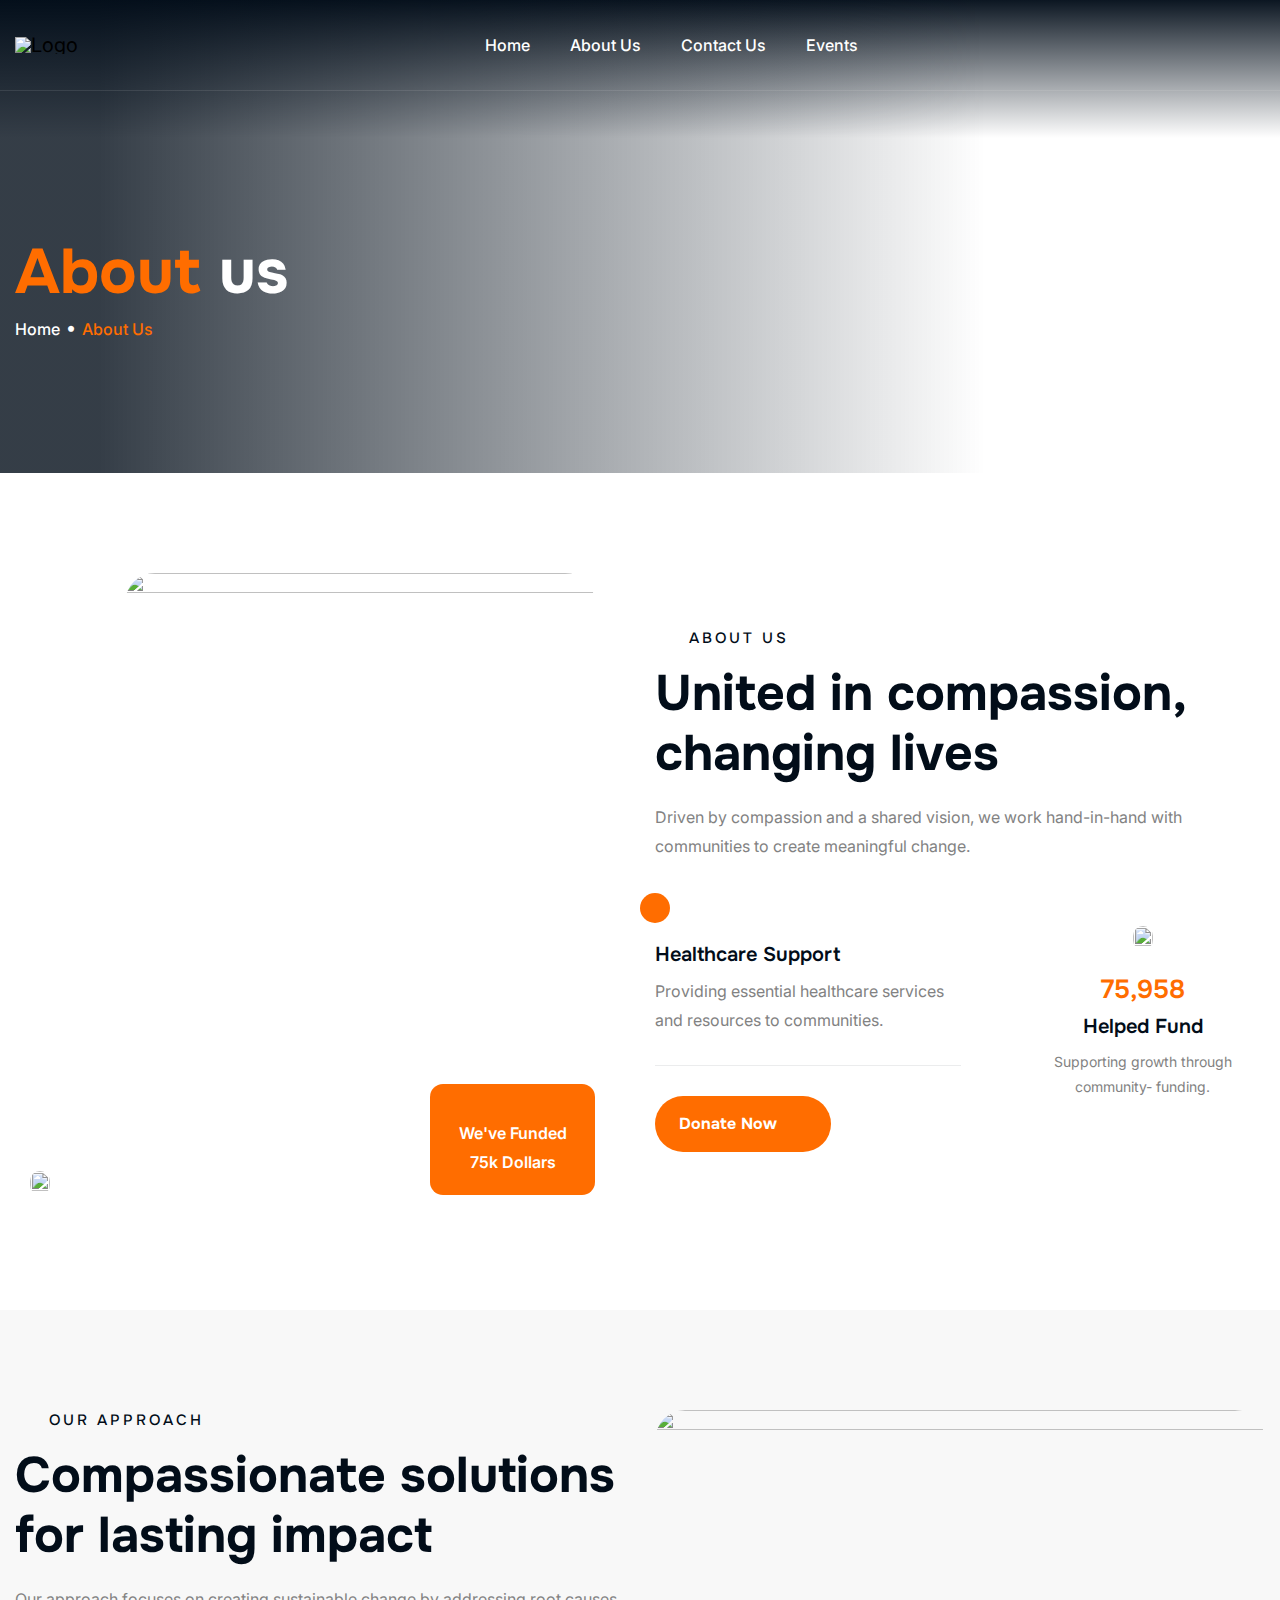
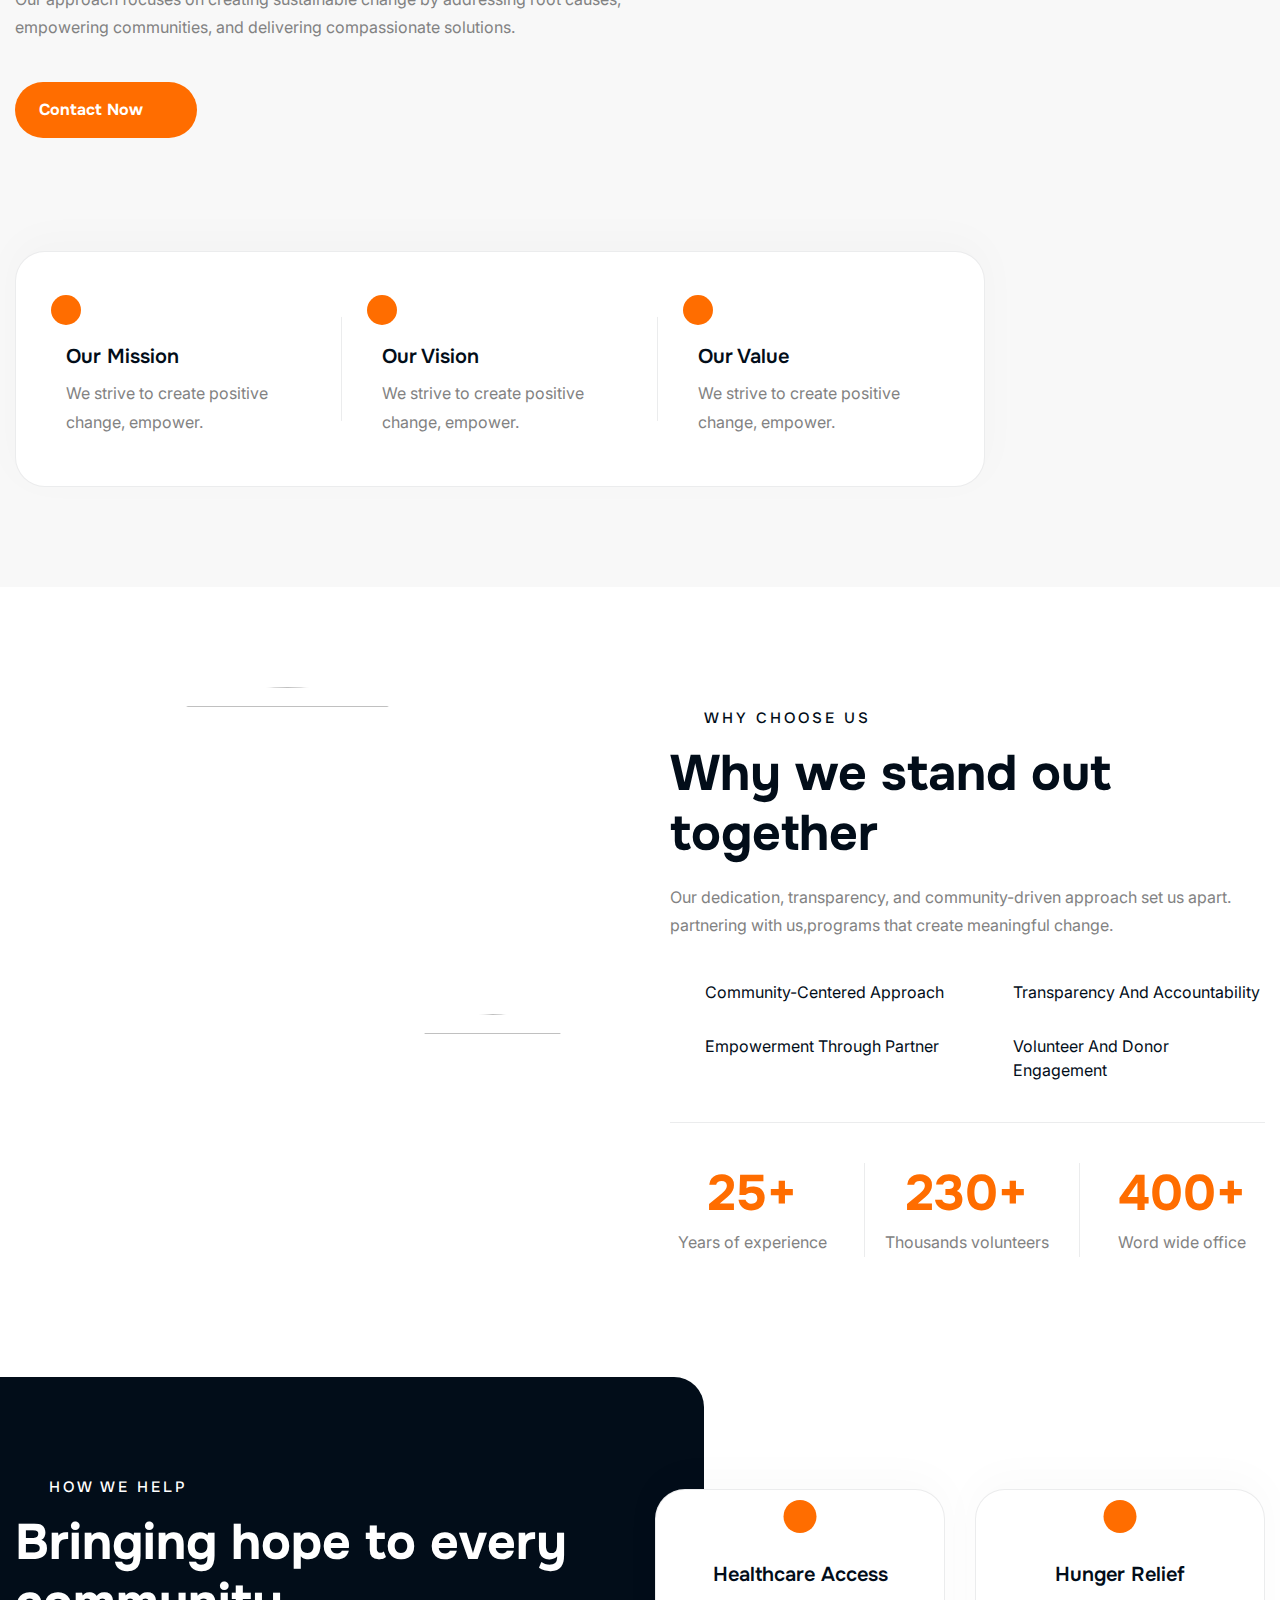
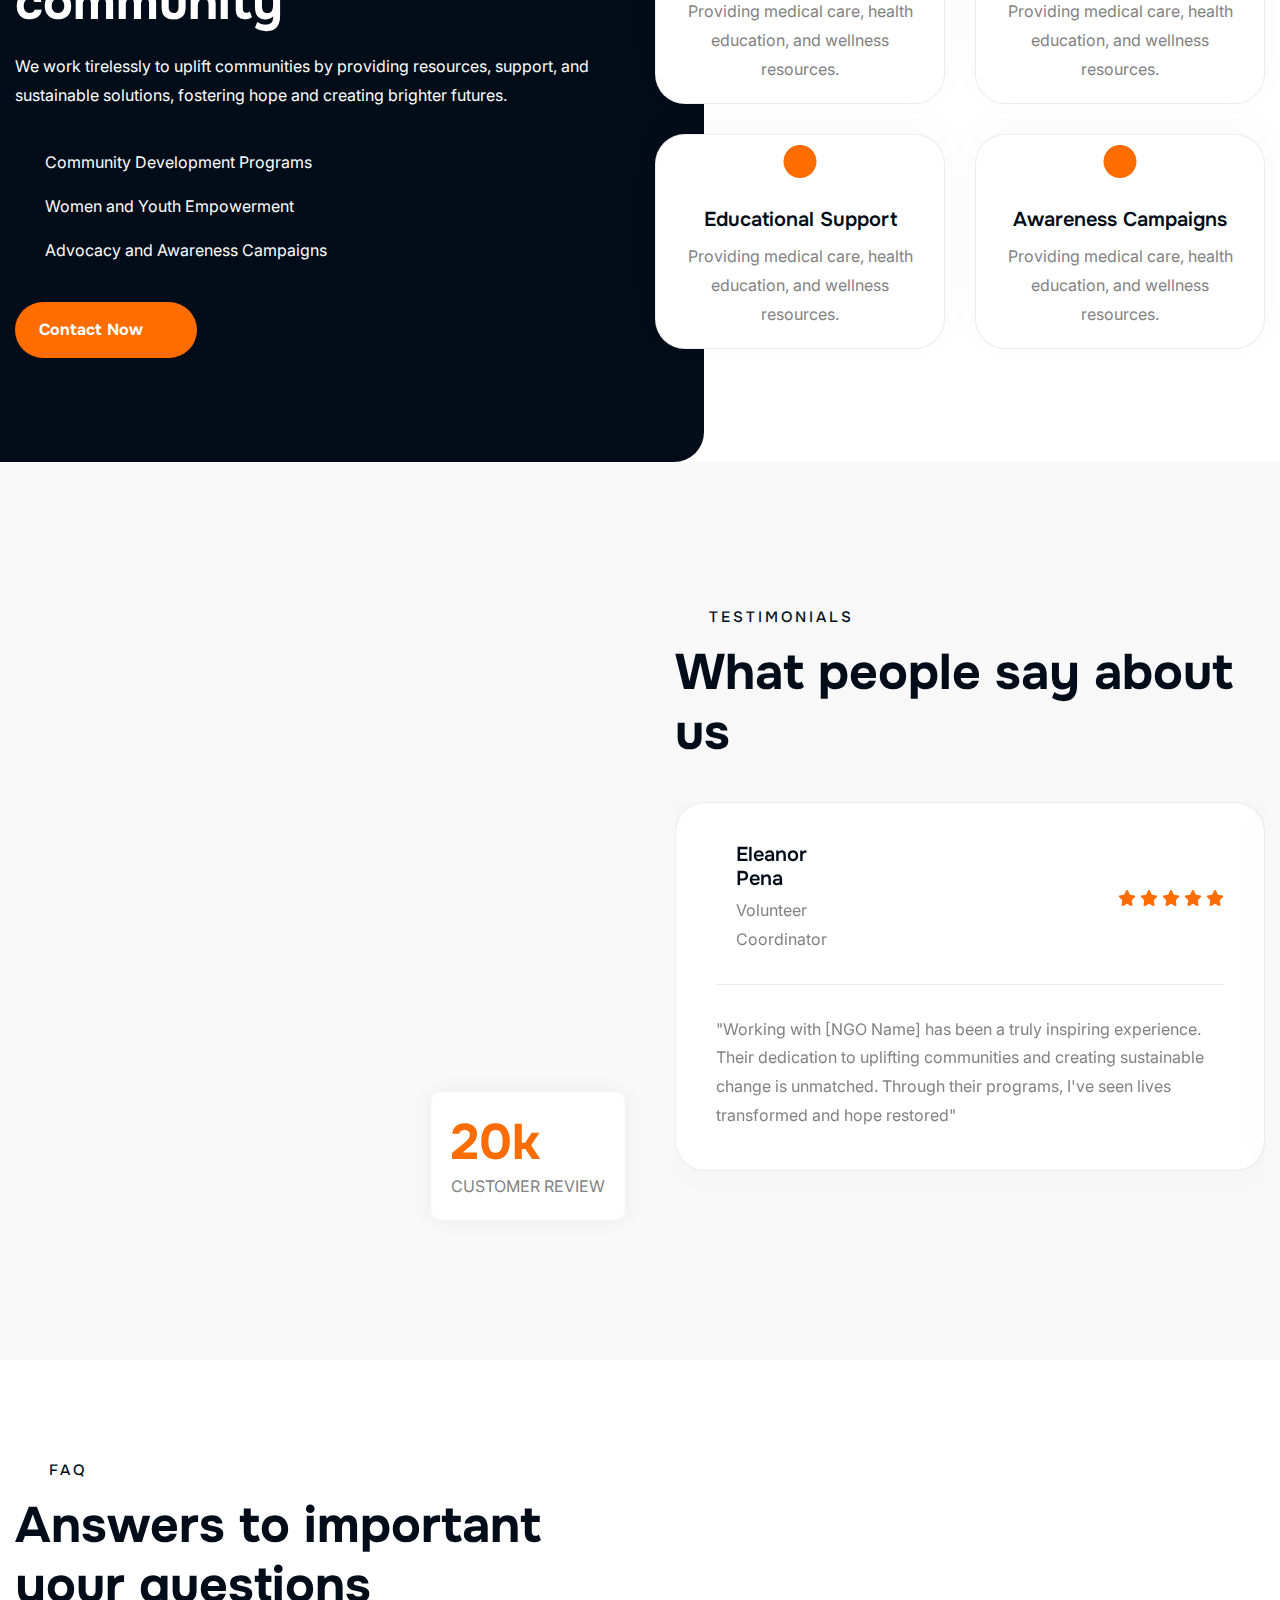
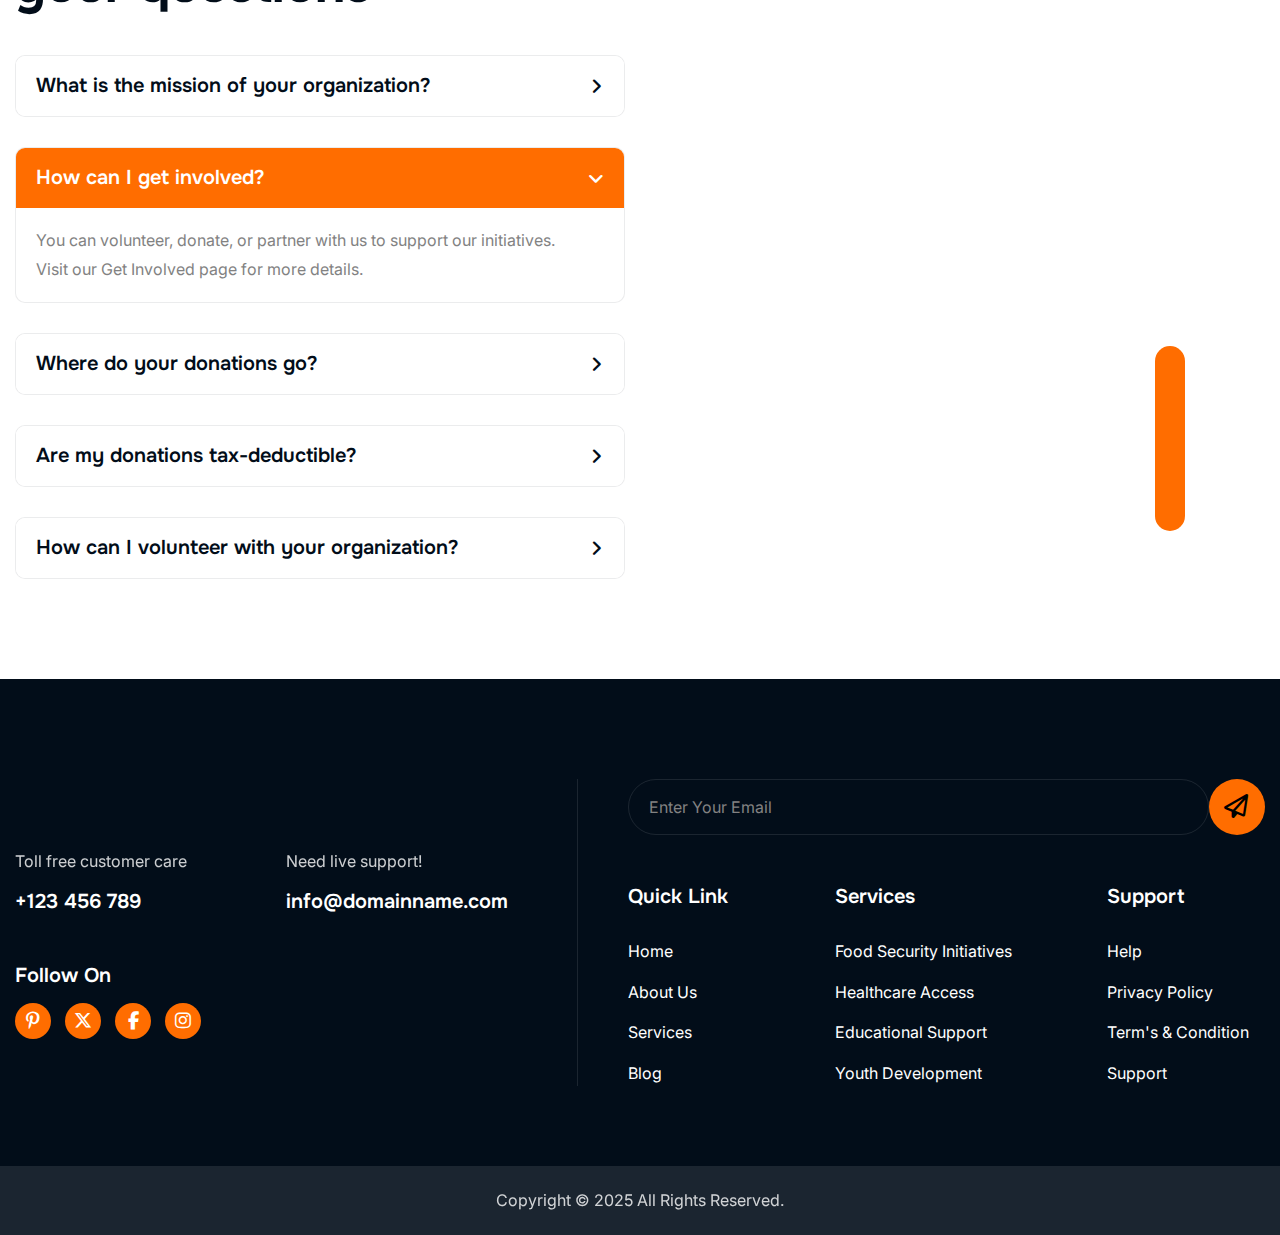
==== about.html @ ce7a5bc5 "Task16-3-2025" ====
<!DOCTYPE html>
<html lang="zxx">

<head>
	<meta charset="utf-8">
	<meta http-equiv="X-UA-Compatible" content="IE=edge">
	<meta name="viewport" content="width=device-width, initial-scale=1.0, maximum-scale=1">
	<link rel="shortcut icon" type="image/x-icon" href="images/favicon.png">
	<link rel="preconnect" href="https://fonts.googleapis.com/">
    <link rel="preconnect" href="https://fonts.gstatic.com/" crossorigin>
    <link href="https://fonts.googleapis.com/css2?family=Inter:ital,opsz,wght@0,14..32,100..900;1,14..32,100..900&amp;family=Onest:wght@100..900&amp;display=swap" rel="stylesheet">
	<link href="css/bootstrap.min.css" rel="stylesheet" media="screen">
	<link href="css/slicknav.min.css" rel="stylesheet">
	<link rel="stylesheet" href="css/swiper-bundle.min.css">
	<link href="css/all.min.css" rel="stylesheet" media="screen">
	<link href="css/animate.css" rel="stylesheet">
	<link href="css/custom.css" rel="stylesheet" media="screen">
        <link rel="stylesheet" href="https://cdnjs.cloudflare.com/ajax/libs/font-awesome/6.5.2/css/all.min.css">
</head>
<body>

	

	<header class="main-header">
		<div class="header-sticky">
			<nav class="navbar navbar-expand-lg">
				<div class="container">
					<a class="navbar-brand" href="index.html">
						<img src="images/logo.svg" alt="Logo">
					</a>

					<div class="collapse navbar-collapse main-menu">
                        <div class="nav-menu-wrapper">
                            <ul class="navbar-nav mr-auto" id="menu">
                                <li class="nav-item"><a class="nav-link" href="index.html">Home</a>
                                   
                                </li>                                
                                <li class="nav-item"><a class="nav-link" href="about.html">About Us</a>
                                <li class="nav-item"><a class="nav-link" href="contact.html">Contact Us</a></li>
                                <li class="nav-item"><a class="nav-link" href="">Events</a></li>                       
                            </ul>
                        </div>
                        <div class="contact-now-box">
                           
                          
                        </div>
					</div>
					<div class="navbar-toggle"></div>
				</div>
			</nav>
			<div class="responsive-menu"></div>
		</div>
	</header>

    <div class="page-header parallaxie">
        <div class="container">
            <div class="row align-items-center">
                <div class="col-lg-12">
                    <div class="page-header-box">
                        <h1 class="text-anime-style-2" data-cursor="-opaque"> <span>About</span> us</h1>
                        <nav class="wow fadeInUp">
                            <ol class="breadcrumb">
                                <li class="breadcrumb-item"><a href="index.html">home</a></li>
                                <li class="breadcrumb-item active" aria-current="page">about us</li>
                            </ol>
                        </nav>
                    </div>
                </div>
            </div>
        </div>
    </div>

    <div class="about-us">
        <div class="container">
            <div class="row align-items-center">
                <div class="col-lg-6">
                    <div class="about-us-images">
                        <div class="about-img-1">
                            <figure class="image-anime">
                                <img src="images/about-img-1.jpg" alt="">
                            </figure>
                        </div>

                        <div class="about-img-2">
                            <figure class="image-anime">
                                <img src="images/about-img-2.jpg" alt="">
                            </figure>
                        </div>
                        
                        <div class="need-fund-box">
                            <img src="images/icon-funded-dollar.svg" alt="">
                            <p>We've funded <span class="counter">75</span>k Dollars</p>
                        </div>
                       
                    </div>
                   
                </div>

                <div class="col-lg-6">
                    
                    <div class="about-us-content">
                       
                        <div class="section-title">
                            <h3 class="wow fadeInUp">about us</h3>
                            <h2 class="text-anime-style-2" data-cursor="-opaque">United in compassion, changing lives</h2>
                            <p class="wow fadeInUp" data-wow-delay="0.2s">Driven by compassion and a shared vision, we work hand-in-hand with communities to create meaningful change.</p>
                        </div>
                        

                       
                        <div class="about-us-body">
                            <div class="about-us-body-content">
                              
                                <div class="about-support-box wow fadeInUp" data-wow-delay="0.4s">
                                    <div class="icon-box">
                                        <img src="images/icon-about-support.svg" alt="">
                                    </div>
                                 
                                    <div class="about-support-content">
                                        <h3>Healthcare Support</h3>
                                        <p>Providing essential healthcare services and resources to communities.</p>
                                    </div>
                                
                                </div>
                             
                                <div class="about-btn wow fadeInUp" data-wow-delay="0.6s">
                                    <a href="donation.html" class="btn-default">donate now</a>
                                </div>
                            </div>

                            <div class="helped-fund-item">
                                <div class="helped-fund-img">
                                    <figure class="image-anime">
                                        <img src="images/helped-fund-img.jpg" alt="">
                                    </figure>
                                </div>
                                <div class="helped-fund-content">
                                    <h2><span class="counter">75,958</span></h2>
                                    <h3>helped fund</h3>
                                    <p>Supporting growth through community- funding.</p>
                                </div>
                            </div>
                        </div>
                    </div>
                </div>
            </div>
        </div>
    </div>

    <div class="our-approach">
        <div class="container">
            <div class="row">
                <div class="col-lg-12">
                    <div class="our-approach-box-content">
                        <div class="our-approach-content">
                            <div class="section-title">
                                <h3 class="wow fadeInUp">our approach</h3>
                                <h2 class="text-anime-style-2" data-cursor="-opaque">Compassionate solutions for lasting impact</h2>
                                <p class="wow fadeInUp" data-wow-delay="0.2s">Our approach focuses on creating sustainable change by addressing root causes, empowering communities, and delivering compassionate solutions.</p>
                            </div>

                            <div class="our-approach-btn wow fadeInUp" data-wow-delay="0.4s">
                                <a href="contact.html" class="btn-default">contact now</a>
                            </div>

                            <div class="mission-vision-box wow fadeInUp" data-wow-delay="0.6s">
                              
                                <div class="mission-vision-item">
                                    <div class="icon-box">
                                        <img src="images/icon-our-mission.svg" alt="">
                                    </div>

                                    <div class="mission-vision-content">
                                        <h3>our mission</h3>
                                        <p>We strive to create positive change, empower.</p>
                                    </div>
                                </div>
                              
                                <div class="mission-vision-item">
                                    <div class="icon-box">
                                        <img src="images/icon-our-vision.svg" alt="">
                                    </div>

                                    <div class="mission-vision-content">
                                        <h3>our vision</h3>
                                        <p>We strive to create positive change, empower.</p>
                                    </div>
                                </div>
                              
                                <div class="mission-vision-item">
                                    <div class="icon-box">
                                        <img src="images/icon-our-value.svg" alt="">
                                    </div>

                                    <div class="mission-vision-content">
                                        <h3>our value</h3>
                                        <p>We strive to create positive change, empower.</p>
                                    </div>
                                </div>
                             
                            </div>
                        </div>

                      
                        <div class="our-approach-image">
                            <figure class="image-anime">
                                <img src="images/our-approach-image.jpg" alt="">
                            </figure>
                        </div>
                    </div>
                </div>
            </div>
        </div>
    </div>
   
    <div class="why-choose-us">
        <div class="container">
            <div class="row align-items-center">
                <div class="col-lg-6">
                    <div class="why-choose-images">
                        <div class="why-choose-image-1">
                            <figure class="image-anime">
                                <img src="images/why-choose-img-1.jpg" alt="">
                            </figure>
                        </div>
                        <div class="why-choose-image-2">
                            <figure class="image-anime">
                                <img src="images/why-choose-img-2.jpg" alt="">
                            </figure>
                        </div>
                    </div>
                </div>
                
                <div class="col-lg-6">
                    <div class="why-choose-content">
                        <div class="section-title">
                            <h3 class="wow fadeInUp">why choose us</h3>
                            <h2 class="text-anime-style-2" data-cursor="-opaque">Why we stand out together</h2>
                            <p class="wow fadeInUp" data-wow-delay="0.2s">Our dedication, transparency, and community-driven approach set us apart. partnering with us,programs that create meaningful change.</p>
                        </div>
                      
                        <div class="why-choose-list wow fadeInUp" data-wow-delay="0.4s">
                            <ul>
                                <li>community-centered approach</li>
                                <li>transparency and accountability</li>
                                <li>empowerment through partner</li>
                                <li>volunteer and donor engagement</li>
                            </ul>
                        </div>
                      
                        <div class="why-choose-counters">
                            <div class="why-choose-counter-item">
                                <h2><span class="counter">25</span>+</h2>
                                <p>Years of experience</p>
                            </div>
                          
                            <div class="why-choose-counter-item">
                                <h2><span class="counter">230</span>+</h2>
                                <p>Thousands volunteers</p>
                            </div>
                          
                            <div class="why-choose-counter-item">
                                <h2><span class="counter">400</span>+</h2>
                                <p>Word wide office</p>
                            </div>
                        </div>
                    </div>
                </div>
            </div>
        </div>
    </div>
    
    <div class="how-we-help">
        <div class="container">
            <div class="row align-items-center">
                <div class="col-lg-6">
                    <div class="how-we-help-content">
                        <div class="section-title">
                            <h3 class="wow fadeInUp">how we help</h3>
                            <h2 class="text-anime-style-2" data-cursor="-opaque">Bringing hope to every community</h2>
                            <p class="wow fadeInUp" data-wow-delay="0.2s">We work tirelessly to uplift communities by providing resources, support, and sustainable solutions, fostering hope and creating brighter futures.</p>
                        </div>
                     
                        <div class="how-we-help-body wow fadeInUp" data-wow-delay="0.4s">
                            <ul>
                                <li>Community Development Programs</li>
                                <li>Women and Youth Empowerment</li>
                                <li>Advocacy and Awareness Campaigns</li>
                            </ul>
                        </div>
                        
                        <div class="how-we-help-btn wow fadeInUp" data-wow-delay="0.6s">
                            <a href="contact.html" class="btn-default">contact now</a>
                        </div>
                    </div>
                </div>

                <div class="col-lg-6">
                    <div class="how-help-list">
                        <div class="how-help-item wow fadeInUp">
                            <div class="icon-box">
                                <img src="images/icon-how-help-1.svg" alt="">
                            </div>
                            <div class="how-help-item-content">
                                <h3>healthcare access</h3>
                                <p>Providing medical care, health education, and wellness resources.</p>
                            </div>
                        </div>
                       
                        <div class="how-help-item wow fadeInUp" data-wow-delay="0.2s">
                            <div class="icon-box">
                                <img src="images/icon-how-help-2.svg" alt="">
                            </div>
                            <div class="how-help-item-content">
                                <h3>hunger relief</h3>
                                <p>Providing medical care, health education, and wellness resources.</p>
                            </div>
                        </div>
                     
                        <div class="how-help-item wow fadeInUp" data-wow-delay="0.4s">
                            <div class="icon-box">
                                <img src="images/icon-how-help-3.svg" alt="">
                            </div>
                            <div class="how-help-item-content">
                                <h3>educational support</h3>
                                <p>Providing medical care, health education, and wellness resources.</p>
                            </div>
                        </div>
                      
                        <div class="how-help-item wow fadeInUp" data-wow-delay="0.6s">
                            <div class="icon-box">
                                <img src="images/icon-how-help-4.svg" alt="">
                            </div>
                            <div class="how-help-item-content">
                                <h3>awareness campaigns</h3>
                                <p>Providing medical care, health education, and wellness resources.</p>
                            </div>
                        </div>
                    </div>
                </div>
            </div>
        </div>
    </div>


    
    <div class="our-testimonials">
        <div class="container">
            <div class="row align-items-center">
                <div class="col-lg-6">
                    <div class="testimonials-image">
                        <div class="testimonials-img">
                            <figure class="image-anime reveal">
                                <img src="images/testimonials-image.jpg" alt="">
                            </figure>
                        </div>

                        <div class="helthcare-support-circle">
                            <a href="contact.html">
                                <img src="images/healthcare-support-circle.svg" alt="">
                            </a>
                        </div>

                        <div class="client-review-box">
                            <h2><span class="counter">20</span>k</h2>
                            <p>customer review</p>
                        </div> 
                    </div>
                </div>

                <div class="col-lg-6">
                    <div class="testimonials-content">
                        <div class="section-title">
                            <h3 class="wow fadeInUp">testimonials</h3>
                            <h2 class="text-anime-style-2" data-cursor="-opaque">What people say about us</h2>
                        </div>

                        <div class="testimonial-slider">
                            <div class="swiper">
                                <div class="swiper-wrapper" data-cursor-text="Drag">
                                    <div class="swiper-slide">
                                        <div class="testimonial-item">
                                            <div class="testimonial-header">
                                                <div class="author-info">
                                                    <div class="author-image">
                                                        <figure class="image-anime">
                                                            <img src="images/author-1.jpg" alt="">
                                                        </figure>
                                                    </div>    
                                                  
                                                    <div class="author-content">
                                                        <h3>eleanor pena</h3>
                                                        <p>volunteer coordinator</p>
                                                    </div>
                                                </div>
                                                
                                                <div class="testimonial-rating">
                                                    <i class="fa-solid fa-star"></i>
                                                    <i class="fa-solid fa-star"></i>
                                                    <i class="fa-solid fa-star"></i>
                                                    <i class="fa-solid fa-star"></i>
                                                    <i class="fa-solid fa-star"></i>
                                                </div>
                                            </div>
                                            
                                            <div class="testimonial-content">
                                                <p>"Working with [NGO Name] has been a truly inspiring experience. Their dedication to uplifting communities and creating sustainable change is unmatched. Through their programs, I've seen lives transformed and hope restored"</p>
                                            </div>
                                            <!-- Testimonial Content End -->
                                        </div>
                                        <!-- Testimonial Item End -->
                                    </div>
                                    <!-- Testimonial Slide End -->

                                    <!-- Testimonial Slide Start -->
                                    <div class="swiper-slide">
                                        <!-- Testimonial Item Start -->
                                        <div class="testimonial-item">
                                            <!-- Testimonial Header Start -->
                                            <div class="testimonial-header">
                                                <!-- Author Info Start -->
                                                <div class="author-info">
                                                    <!-- Author Image Start -->
                                                    <div class="author-image">
                                                        <figure class="image-anime">
                                                            <img src="images/author-2.jpg" alt="">
                                                        </figure>
                                                    </div>    
                                                    <!-- Author Image End -->

                                                    <!-- Author Content Start -->
                                                    <div class="author-content">
                                                        <h3>michael carter</h3>
                                                        <p>program manager</p>
                                                    </div>
                                                    <!-- Author Content End -->
                                                </div>
                                                <!-- Author Info Author End -->
                                                
                                                <!-- Testimonial Rating Start -->
                                                <div class="testimonial-rating">
                                                    <i class="fa-solid fa-star"></i>
                                                    <i class="fa-solid fa-star"></i>
                                                    <i class="fa-solid fa-star"></i>
                                                    <i class="fa-solid fa-star"></i>
                                                    <i class="fa-solid fa-star"></i>
                                                </div>
                                                <!-- Testimonial Rating End -->
                                            </div>
                                            <!-- Testimonial Header End -->
                                            
                                            <!-- Testimonial Content Start -->
                                            <div class="testimonial-content">
                                                <p>"Working with [NGO Name] has been a truly inspiring experience. Their dedication to uplifting communities and creating sustainable change is unmatched. Through their programs, I've seen lives transformed and hope restored"</p>
                                            </div>
                                            <!-- Testimonial Content End -->
                                        </div>
                                        <!-- Testimonial Item End -->
                                    </div>
                                    <!-- Testimonial Slide End -->

                                    <!-- Testimonial Slide Start -->
                                    <div class="swiper-slide">
                                        <!-- Testimonial Item Start -->
                                        <div class="testimonial-item">
                                            <!-- Testimonial Header Start -->
                                            <div class="testimonial-header">
                                                <!-- Author Info Start -->
                                                <div class="author-info">
                                                    <!-- Author Image Start -->
                                                    <div class="author-image">
                                                        <figure class="image-anime">
                                                            <img src="images/author-3.jpg" alt="">
                                                        </figure>
                                                    </div>    
                                                    <!-- Author Image End -->

                                                    <!-- Author Content Start -->
                                                    <div class="author-content">
                                                        <h3>sophi martinez</h3>
                                                        <p>communications director</p>
                                                    </div>
                                                    <!-- Author Content End -->
                                                </div>
                                                <!-- Author Info Author End -->
                                                
                                                <!-- Testimonial Rating Start -->
                                                <div class="testimonial-rating">
                                                    <i class="fa-solid fa-star"></i>
                                                    <i class="fa-solid fa-star"></i>
                                                    <i class="fa-solid fa-star"></i>
                                                    <i class="fa-solid fa-star"></i>
                                                    <i class="fa-solid fa-star"></i>
                                                </div>
                                                <!-- Testimonial Rating End -->
                                            </div>
                                            <!-- Testimonial Header End -->
                                            
                                            <!-- Testimonial Content Start -->
                                            <div class="testimonial-content">
                                                <p>"Working with [NGO Name] has been a truly inspiring experience. Their dedication to uplifting communities and creating sustainable change is unmatched. Through their programs, I've seen lives transformed and hope restored"</p>
                                            </div>
                                            <!-- Testimonial Content End -->
                                        </div>
                                        <!-- Testimonial Item End -->
                                    </div>
                                    <!-- Testimonial Slide End -->
                                </div>
                                <div class="testimonial-pagination"></div>
                            </div>
                        </div>
                        <!-- Testimonial Slider End -->
                    </div>
                    <!-- Testimonials Content End -->
                </div>
            </div>
        </div>
    </div>
    <!-- Our Testimonials Section End -->
    
    <!-- Our Faqs Section Start -->
    <div class="our-faqs">
        <div class="container">
            <div class="row align-items-center">
                <div class="col-lg-6">
                    <div class="faqs-content">
                        <!-- Section Title Start -->
                        <div class="section-title">
                            <h3 class="wow fadeInUp">faq</h3>
                            <h2 class="text-anime-style-2" data-cursor="-opaque">Answers to important your questions</h2>
                        </div>
                        <!-- Section Title End -->

                        <!-- FAQ Accordion Start -->
                        <div class="faq-accordion" id="faqaccordion">
                            <!-- FAQ Item Start -->
                            <div class="accordion-item wow fadeInUp">
                                <h2 class="accordion-header" id="heading1">
                                    <button class="accordion-button collapsed" type="button" data-bs-toggle="collapse" data-bs-target="#collapse1" aria-expanded="true" aria-controls="collapse1">
                                        What is the mission of your organization?
                                    </button>
                                </h2>
                                <div id="collapse1" class="accordion-collapse collapse" aria-labelledby="heading1" data-bs-parent="#faqaccordion">
                                    <div class="accordion-body">
                                        <p>You can volunteer, donate, or partner with us to support our initiatives. Visit our Get Involved page for more details.</p>
                                    </div>
                                </div>
                            </div>
                            <!-- FAQ Item End -->

                            <!-- FAQ Item Start -->
                            <div class="accordion-item wow fadeInUp" data-wow-delay="0.2s">
                                <h2 class="accordion-header" id="heading2">
                                    <button class="accordion-button" type="button" data-bs-toggle="collapse" data-bs-target="#collapse2" aria-expanded="false" aria-controls="collapse2">
                                        How can I get involved?
                                    </button>
                                </h2>
                                <div id="collapse2" class="accordion-collapse collapse show" aria-labelledby="heading2" data-bs-parent="#faqaccordion">
                                    <div class="accordion-body">
                                        <p>You can volunteer, donate, or partner with us to support our initiatives. Visit our Get Involved page for more details.</p>
                                    </div>
                                </div>
                            </div>
                            <!-- FAQ Item End -->

                            <!-- FAQ Item Start -->
                            <div class="accordion-item wow fadeInUp" data-wow-delay="0.4s">
                                <h2 class="accordion-header" id="heading3">
                                    <button class="accordion-button collapsed" type="button" data-bs-toggle="collapse" data-bs-target="#collapse3" aria-expanded="false" aria-controls="collapse3">
                                        Where do your donations go?
                                    </button>
                                </h2>
                                <div id="collapse3" class="accordion-collapse collapse" aria-labelledby="heading3" data-bs-parent="#faqaccordion">
                                    <div class="accordion-body">
                                        <p>You can volunteer, donate, or partner with us to support our initiatives. Visit our Get Involved page for more details.</p>
                                    </div>
                                </div>
                            </div>
                            <!-- FAQ Item End -->    

                            <!-- FAQ Item Start -->
                            <div class="accordion-item wow fadeInUp" data-wow-delay="0.6s">
                                <h2 class="accordion-header" id="heading4">
                                    <button class="accordion-button collapsed" type="button" data-bs-toggle="collapse" data-bs-target="#collapse4" aria-expanded="false" aria-controls="collapse4">
                                        Are my donations tax-deductible?
                                    </button>
                                </h2>
                                <div id="collapse4" class="accordion-collapse collapse" aria-labelledby="heading4" data-bs-parent="#faqaccordion">
                                    <div class="accordion-body">
                                        <p>You can volunteer, donate, or partner with us to support our initiatives. Visit our Get Involved page for more details.</p>
                                    </div>
                                </div>
                            </div>
                            <!-- FAQ Item End -->
                            
                            <!-- FAQ Item Start -->
                            <div class="accordion-item wow fadeInUp" data-wow-delay="0.8s">
                                <h2 class="accordion-header" id="heading5">
                                    <button class="accordion-button collapsed" type="button" data-bs-toggle="collapse" data-bs-target="#collapse5" aria-expanded="false" aria-controls="collapse5">
                                        How can I volunteer with your organization?
                                    </button>
                                </h2>
                                <div id="collapse5" class="accordion-collapse collapse" aria-labelledby="heading5" data-bs-parent="#faqaccordion">
                                    <div class="accordion-body">
                                        <p>You can volunteer, donate, or partner with us to support our initiatives. Visit our Get Involved page for more details.</p>
                                    </div>
                                </div>
                            </div>
                        </div>
                    </div>
                </div>

                <div class="col-lg-6">
                    <div class="faqs-image">
                        <div class="faqs-img-1">
                            <figure class="image-anime reveal">
                                <img src="images/faqs-image-1.jpg" alt="">
                            </figure>
                        </div>

                        <div class="faqs-img-2">
                            <figure class="image-anime reveal">
                                <img src="images/faqs-image-2.jpg" alt="">
                            </figure>
                        </div>
                    </div>
                </div>
            </div>
        </div>
    </div>

    <footer class="main-footer">
        <div class="container">
            <div class="row">
                <div class="col-lg-12">
                    <!-- Main Footer Box Start -->
                    <div class="main-footer-box">
                        <!-- Footer About Start -->
                        <div class="footer-about">
                            <!-- Footer Logo Start -->
                            <div class="footer-logo">
                                <img src="images/footer-logo.svg" alt="">
                            </div>
                            <!-- Footer Logo End -->
                            
                            <!-- Footer Contact Detail Start -->
                            <div class="footer-contact-detail">
                                <div class="footer-contact-item">
                                    <p>Toll free customer care</p>
                                    <h3><a href="tel:+123456789">+123 456 789</a></h3>
                                </div>
                                
                                <div class="footer-contact-item">
                                    <p>Need live support!</p>
                                    <h3><a href="mailto:info@domainname.com">info@domainname.com</a></h3>
                                </div>
                            </div>
                            <!-- Footer Contact Detail End -->
                            
                            <!-- Footer Social Links Start -->
                            <div class="footer-social-links">
                                <h3>Follow on</h3>
                                <ul>
                                    <li><a href="#"><i class="fa-brands fa-pinterest-p"></i></a></li>
                                    <li><a href="#"><i class="fa-brands fa-x-twitter"></i></a></li>
                                    <li><a href="#"><i class="fa-brands fa-facebook-f"></i></a></li>
                                    <li><a href="#"><i class="fa-brands fa-instagram"></i></a></li>                                    								
                                </ul>
                            </div>
                            <!-- Footer Social Links End -->
                        </div>
                        <!-- Footer About End -->

                        <!-- Footer Links Box Start -->
                        <div class="footer-links-box">
                            <!-- Newsletter Form Start -->
                            <div class="newsletter-form">
                                <form id="newsletterForm" action="#" method="POST">
                                    <div class="form-group">
                                        <input type="email" name="email" class="form-control" id="mail" placeholder="Enter Your Email" required="">
                                        <button type="submit" class="newsletter-btn"><i class="fa-regular fa-paper-plane"></i></button>
                                    </div>
                                </form>
                            </div>
                            <!-- Newsletter Form End -->

                            <!-- Footer Links Start -->
                            <div class="footer-links">
                                <h3>Quick link</h3>
                                <ul>
                                    <li><a href="index-2.html">home</a></li>
                                    <li><a href="about.html">about us</a></li>
                                    <li><a href="services.html">services</a></li>
                                    <li><a href="blog.html">blog</a></li>
                                </ul>
                            </div>
                            <!-- Footer Links End -->
                            
                            <!-- Footer Links Start -->
                            <div class="footer-links footer-service-links">
                                <h3>services</h3>
                                <ul>
                                    <li><a href="service-single.html">food security initiatives</a></li>
                                    <li><a href="service-single.html">healthcare access</a></li>
                                    <li><a href="service-single.html">educational support</a></li>
                                    <li><a href="service-single.html">youth development</a></li>
                                </ul>
                            </div>
                            <!-- Footer Links End -->
                            
                            <!-- Footer Links Start -->
                            <div class="footer-links">
                                <h3>support</h3>
                                <ul>
                                    <li><a href="#">help</a></li>
                                    <li><a href="#">privacy policy</a></li>
                                    <li><a href="#">term's & condition</a></li>
                                    <li><a href="#">support</a></li>
                                </ul>
                            </div>
                            <!-- Footer Links End -->
                        </div>
                        <!-- Footer Links Box End -->
                    </div>
                    <!-- Main Footer Box End -->
                </div>
            </div>
        </div>

        <!-- Footer Copyright Start -->
        <div class="footer-copyright">
            <div class="container">
                <div class="row">
                    <div class="col-md-12">
                        <!-- Copyright Text Start -->
                        <div class="copyright-text">
                            <p>Copyright © 2025 All Rights Reserved.</p>
                        </div>
                        <!-- Copyright Text End -->
                    </div>
                </div>
            </div>
        </div>
    </footer>
   
</body>

</html>
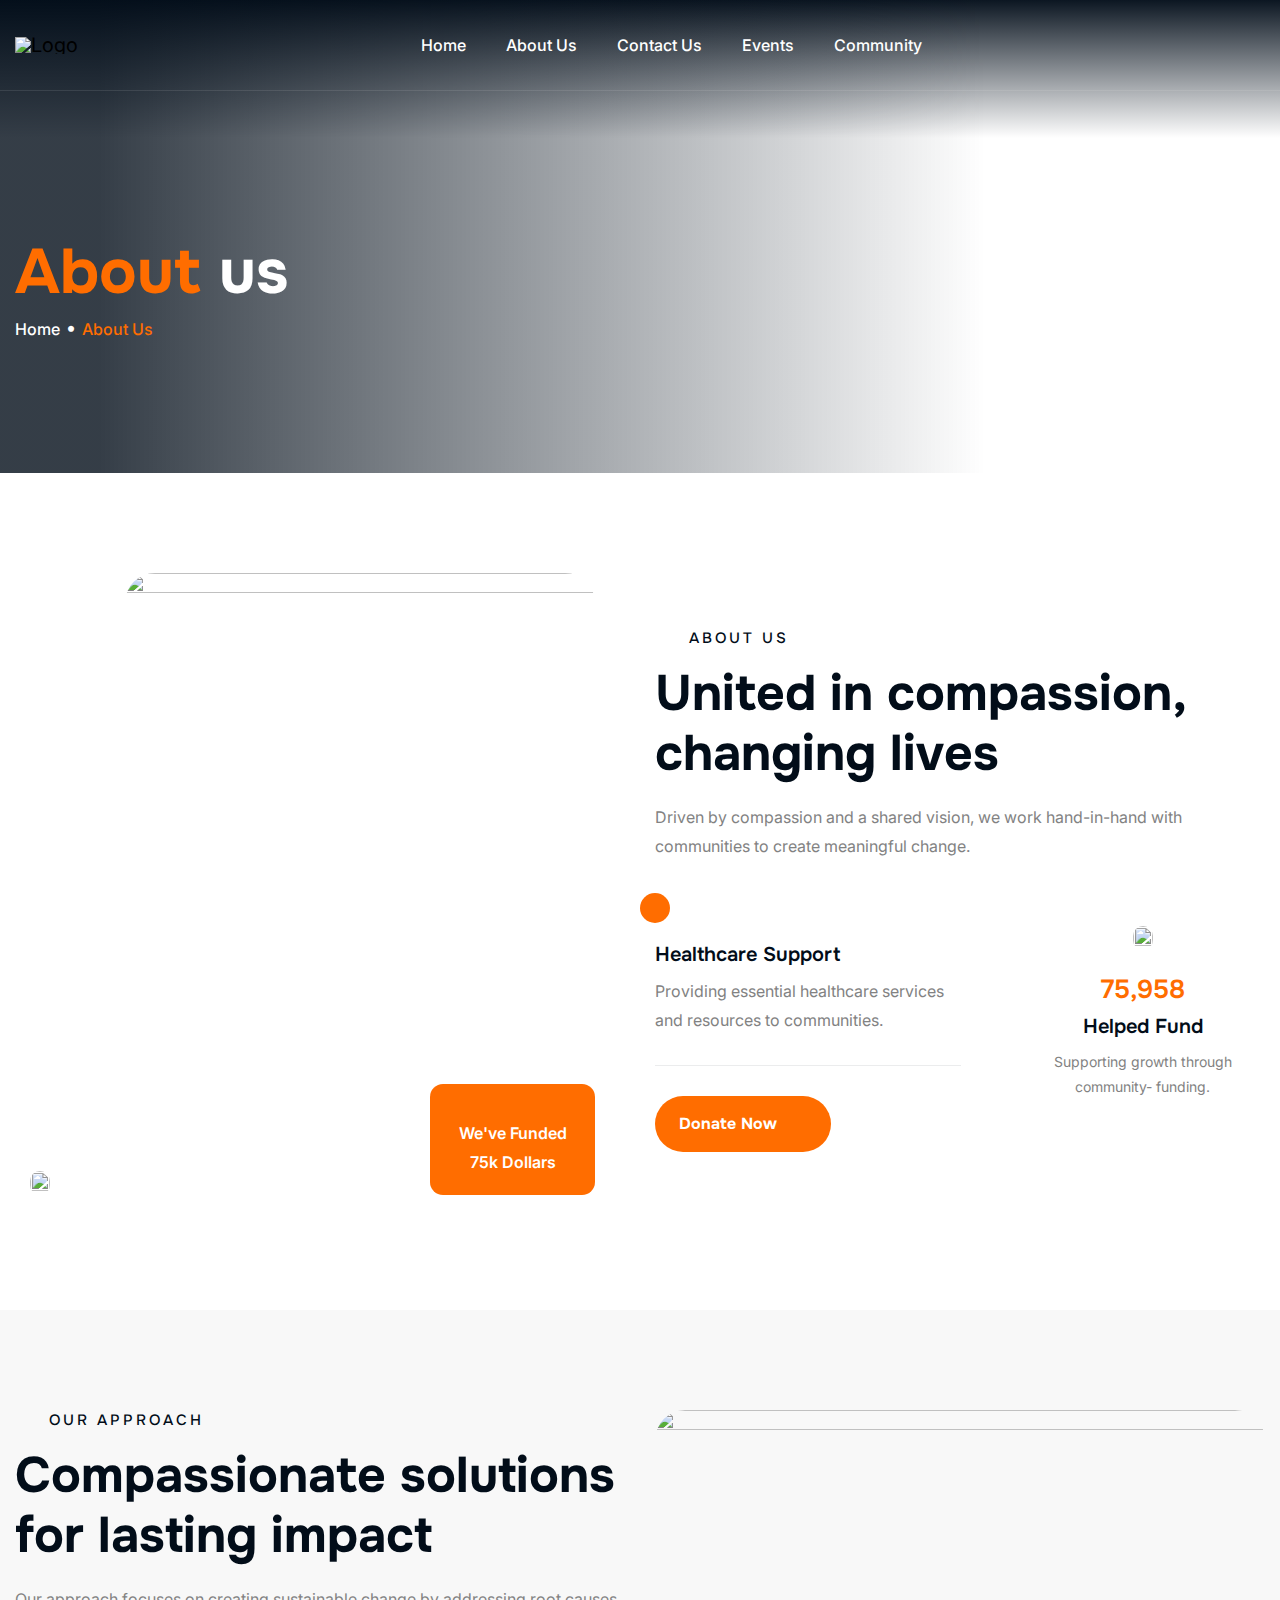
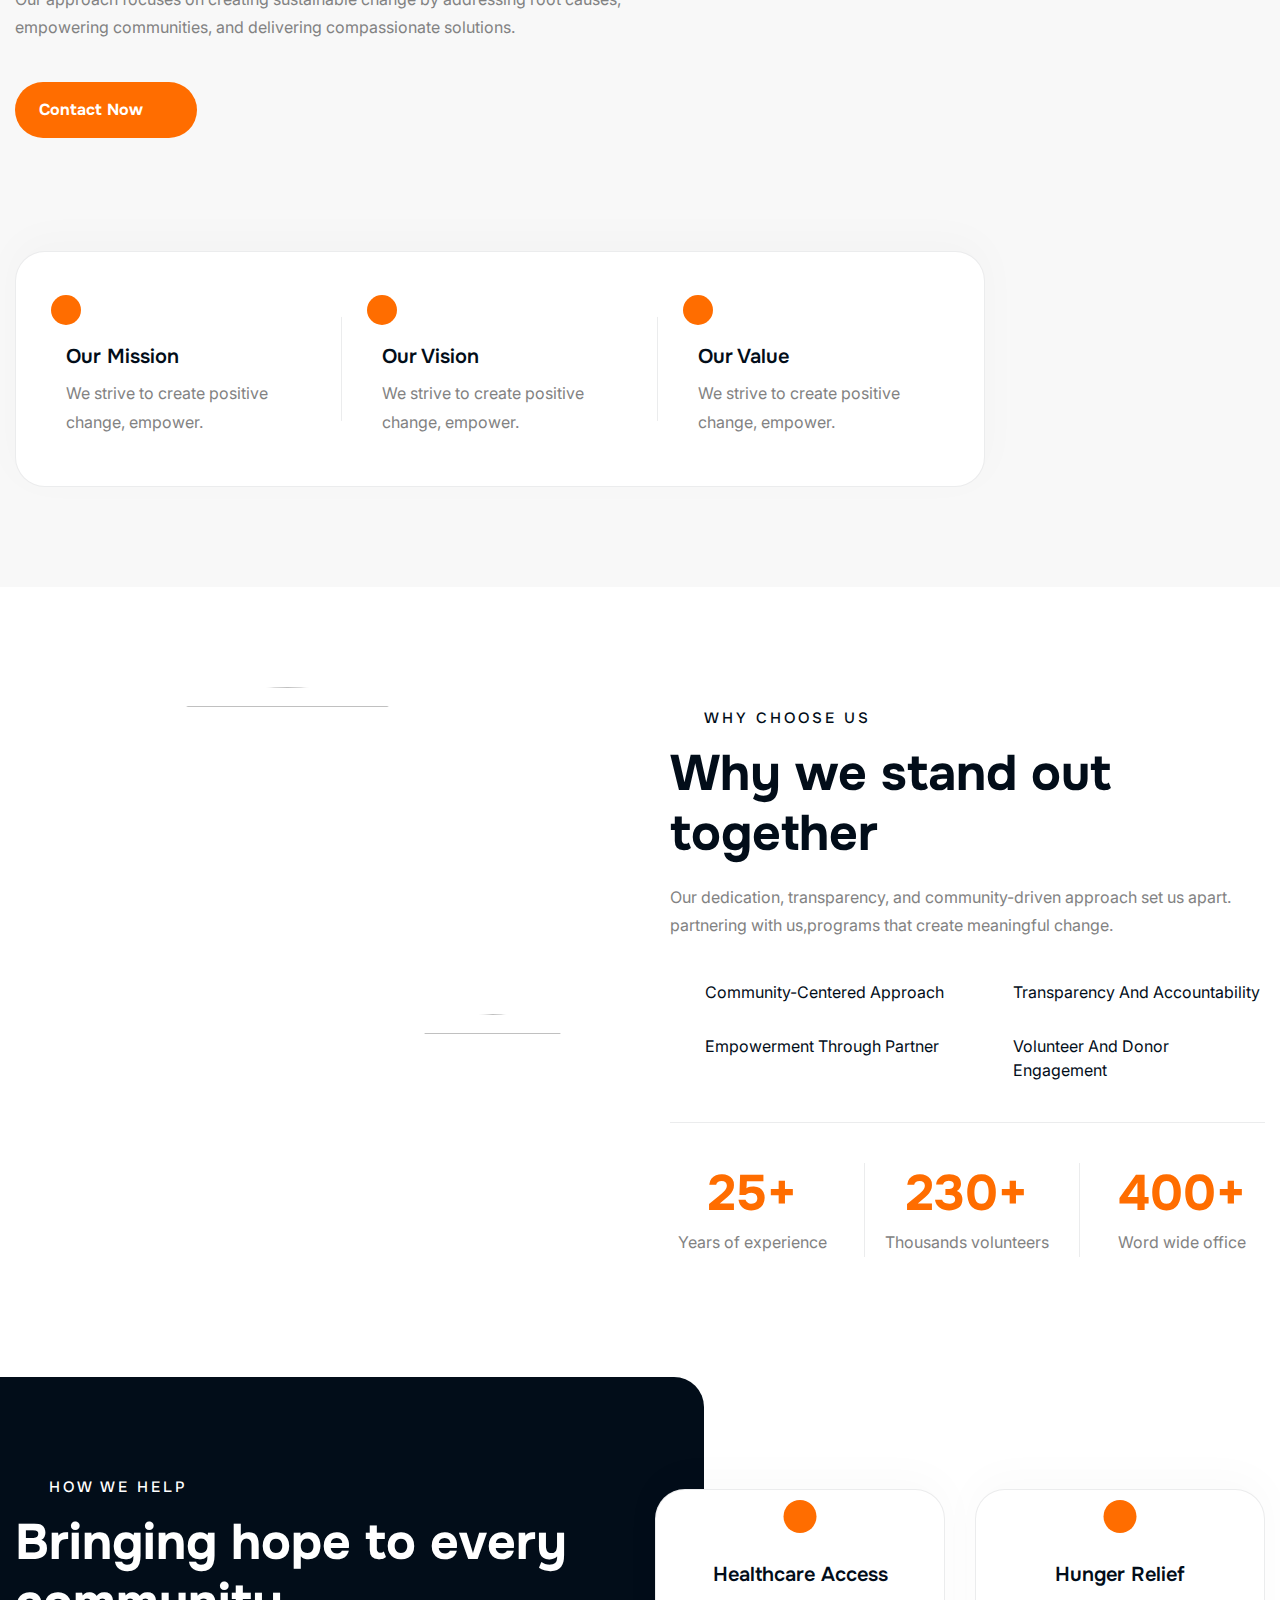
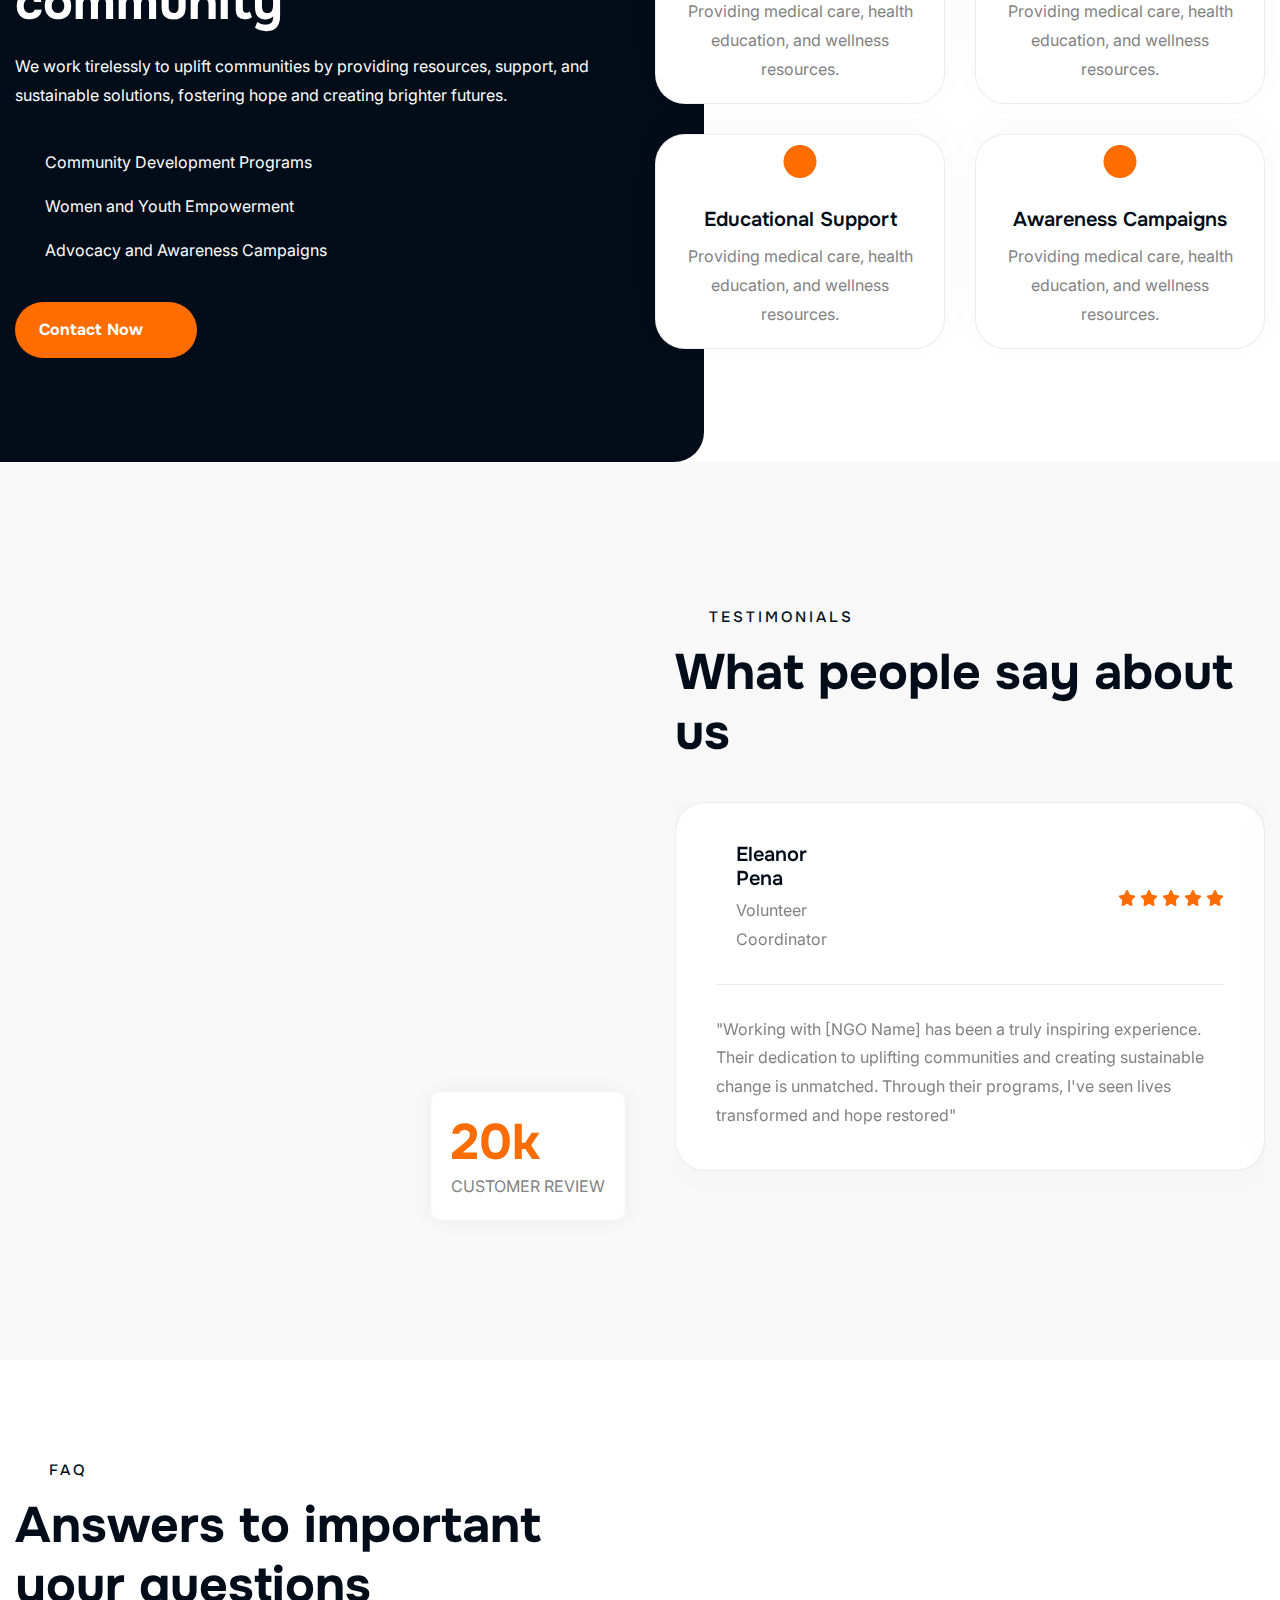
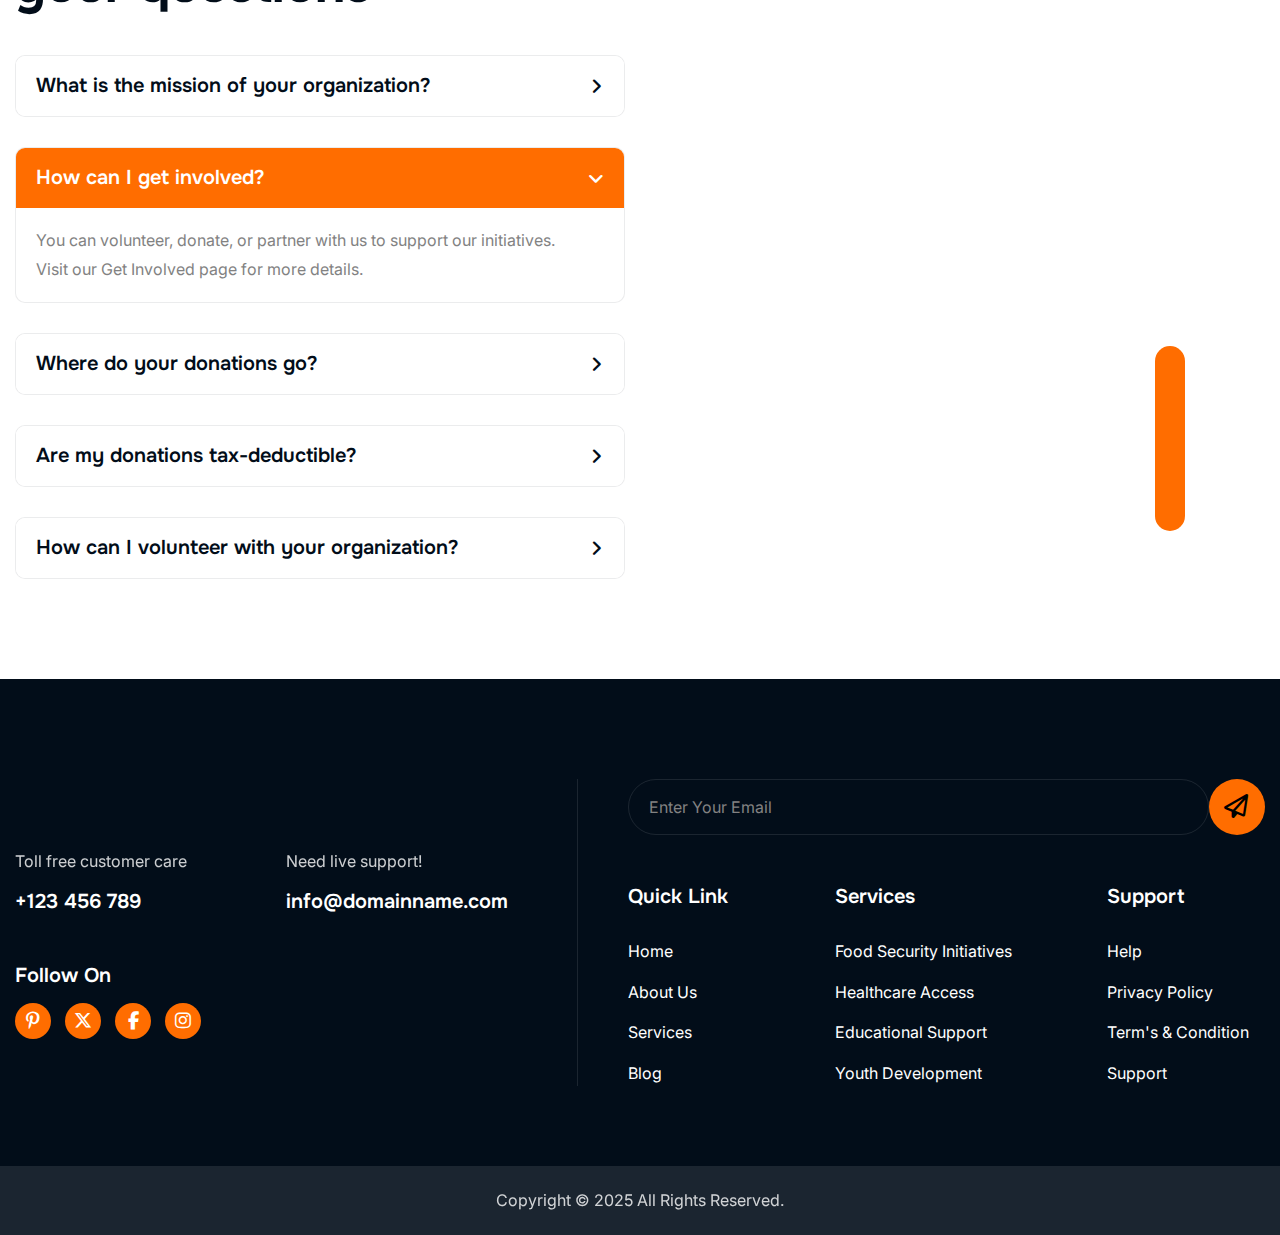
==== commit 13d0db3c: "Task1" ====
--- a/about.html
+++ b/about.html
@@ -30,15 +30,19 @@
 					</a>
 
 					<div class="collapse navbar-collapse main-menu">
-                        <div class="nav-menu-wrapper">
-                            <ul class="navbar-nav mr-auto" id="menu">
-                                <li class="nav-item"><a class="nav-link" href="index.html">Home</a>
-                                   
-                                </li>                                
-                                <li class="nav-item"><a class="nav-link" href="about.html">About Us</a>
-                                <li class="nav-item"><a class="nav-link" href="contact.html">Contact Us</a></li>
-                                <li class="nav-item"><a class="nav-link" href="">Events</a></li>                       
-                            </ul>
+                        <div class="collapse navbar-collapse main-menu">
+                            <div class="nav-menu-wrapper">
+                                <ul class="navbar-nav mr-auto" id="menu">
+                                    <li class="nav-item"><a class="nav-link" href="index.html">Home</a>
+                                       
+                                    </li>                                
+                                    <li class="nav-item"><a class="nav-link" href="about.html">About Us</a>
+                                    <li class="nav-item"><a class="nav-link" href="contact.html">Contact Us</a></li>
+                                    <li class="nav-item"><a class="nav-link" href="hackathon.html">Events</a></li>
+                                    <li class="nav-item"><a class="nav-link" href="com.html">Community</a></li>                         
+                                </ul>
+                            </div>
+                            
                         </div>
                         <div class="contact-now-box">
                            
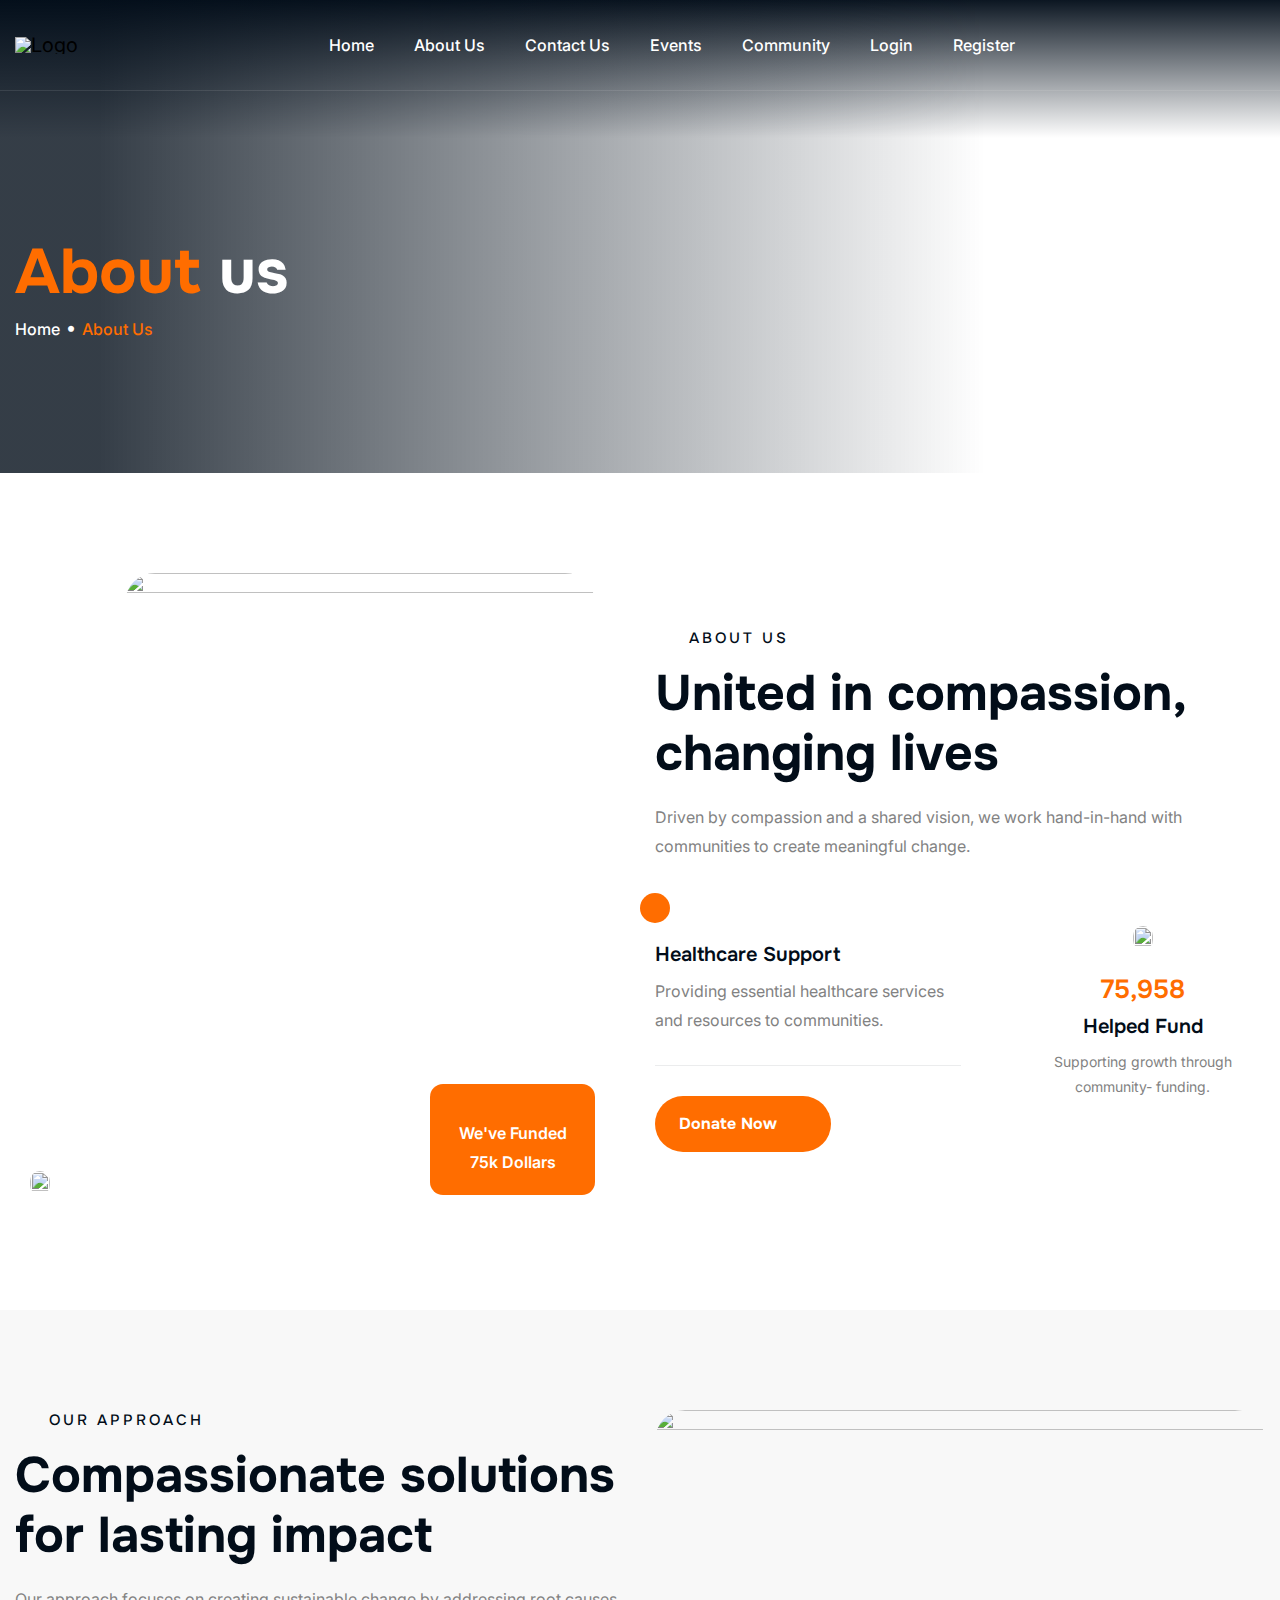
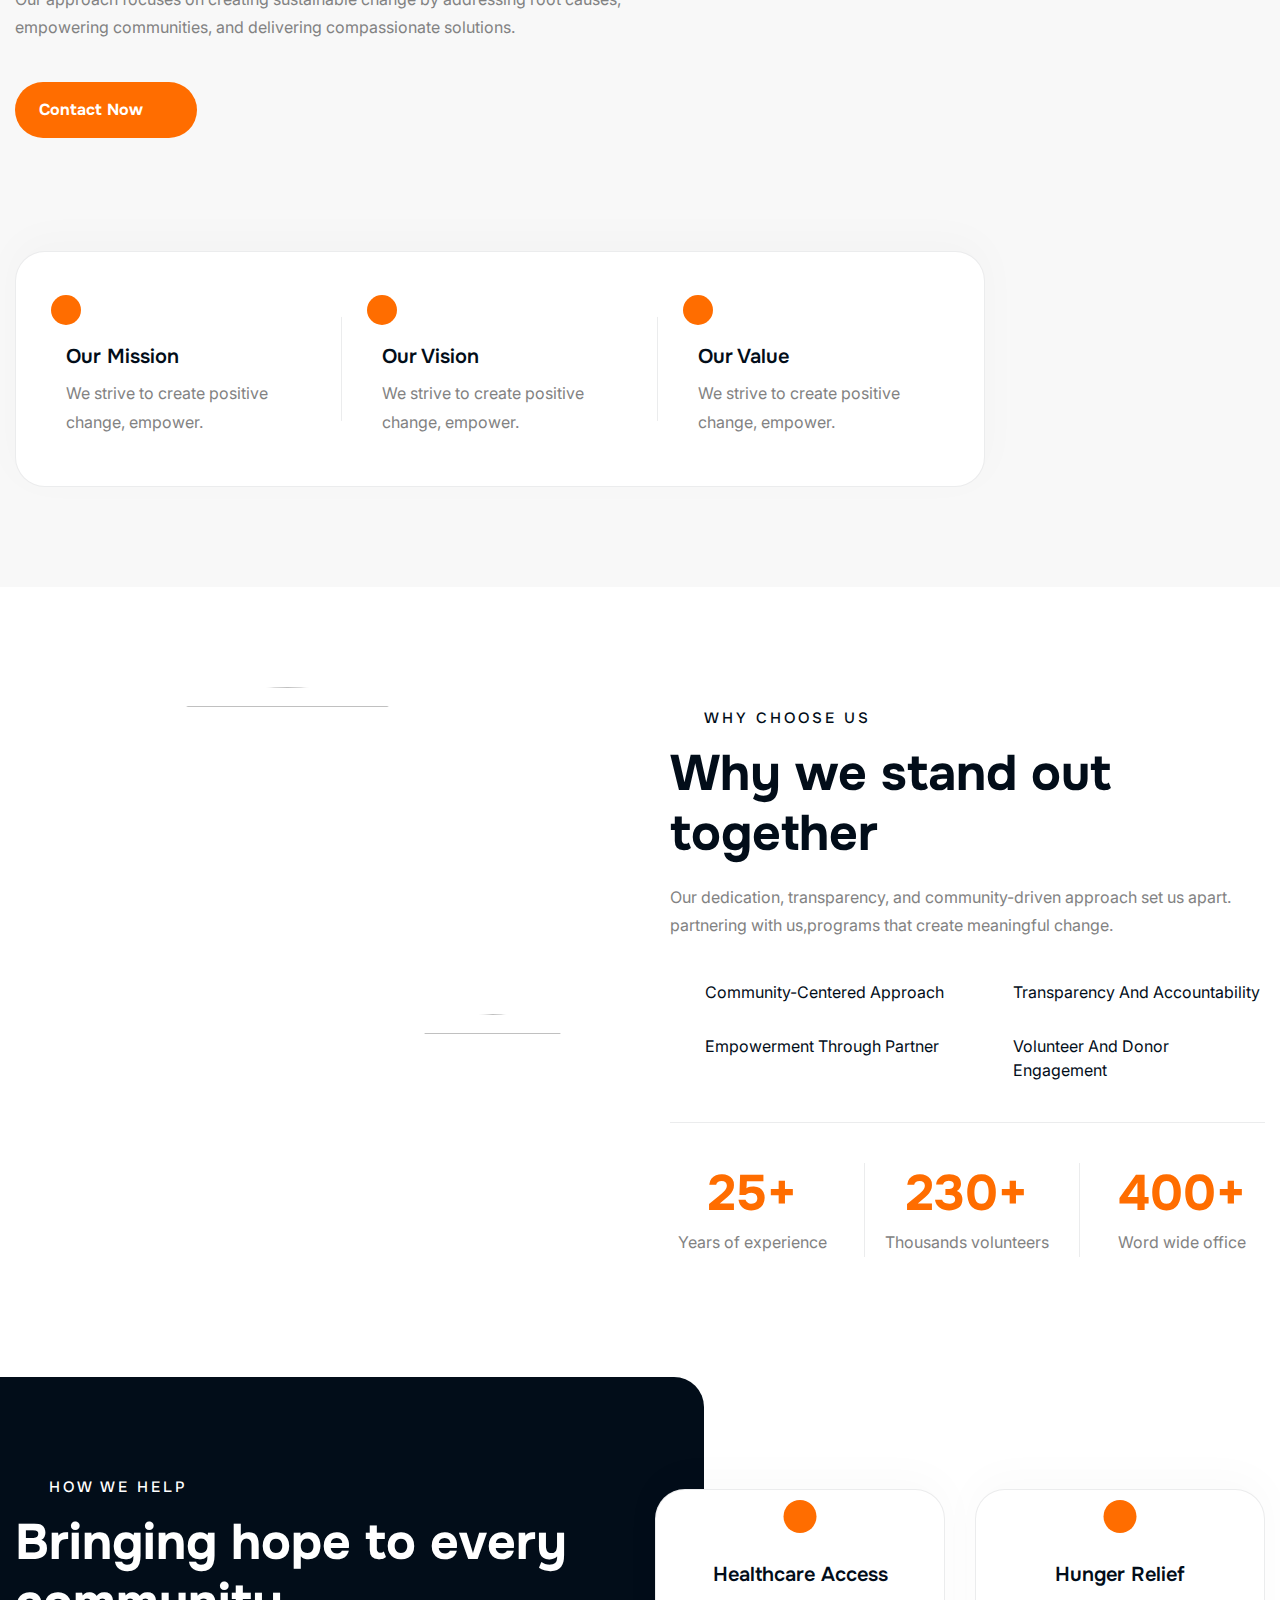
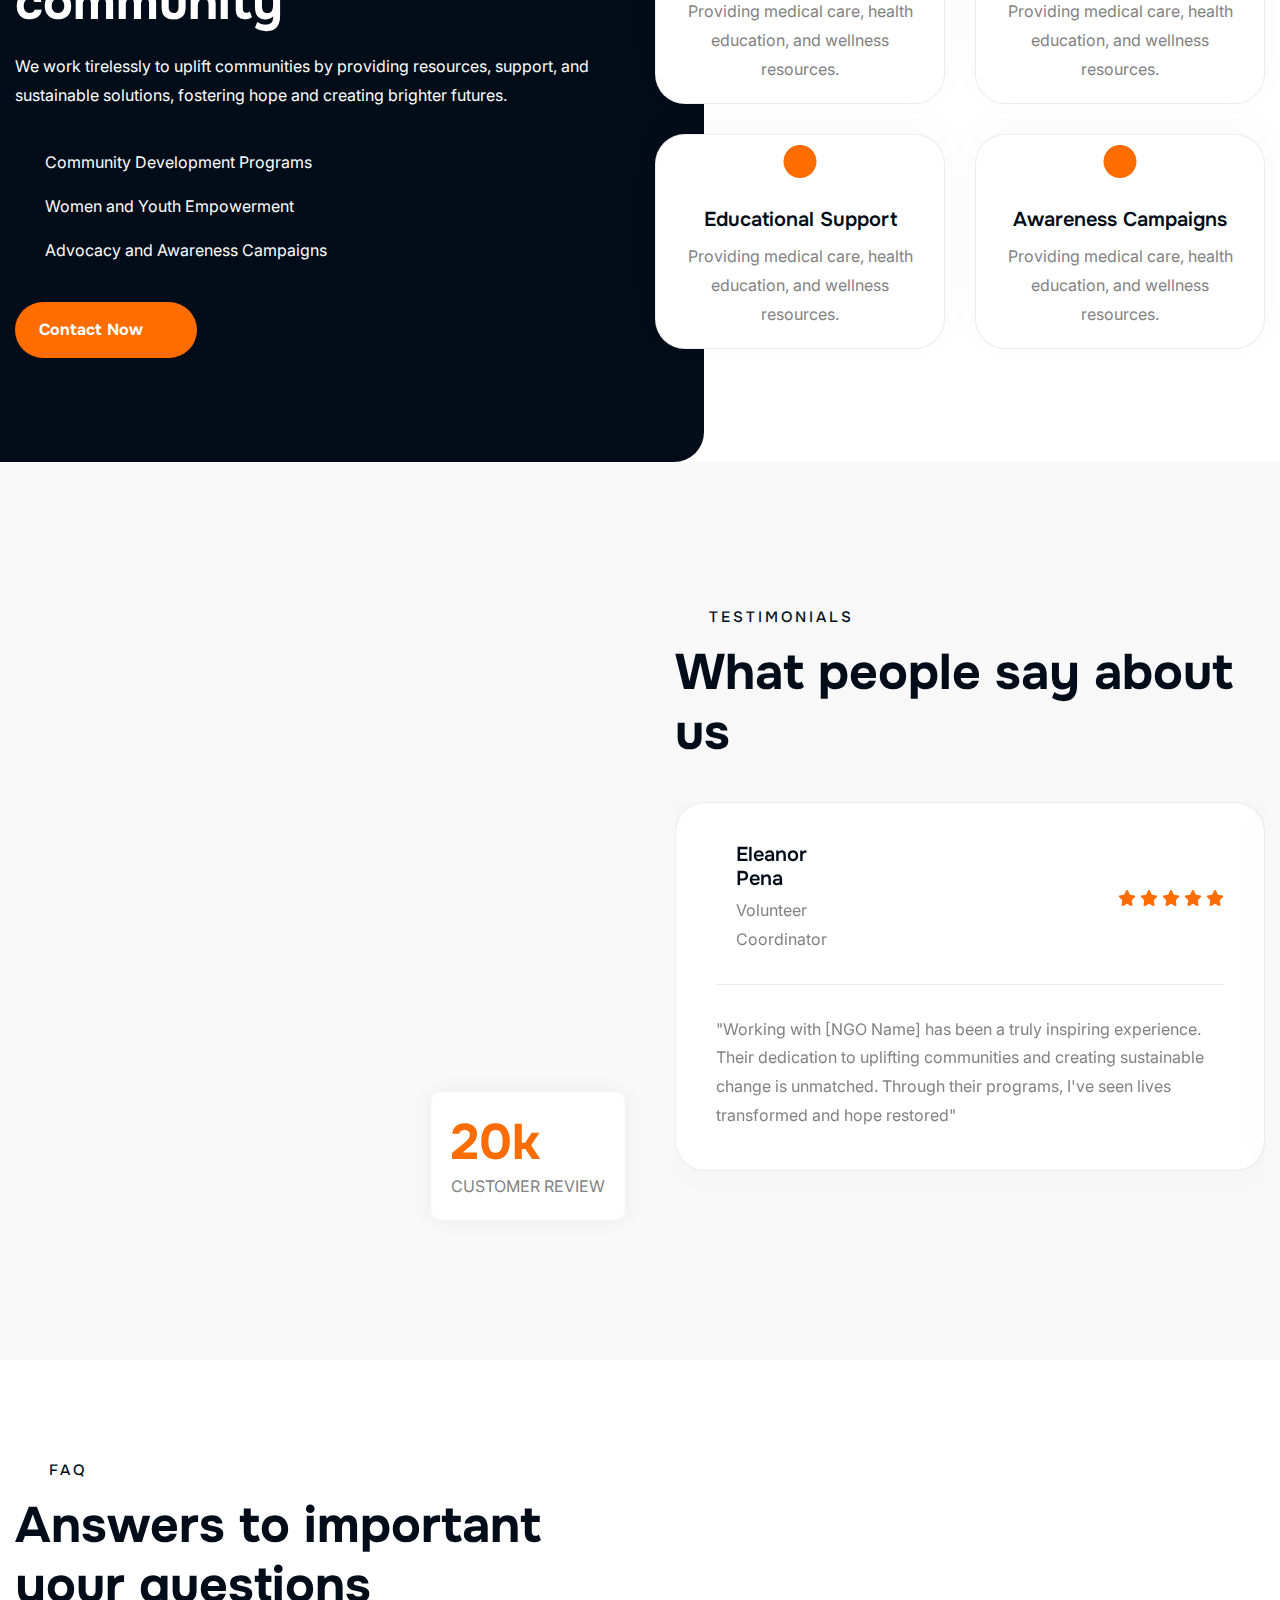
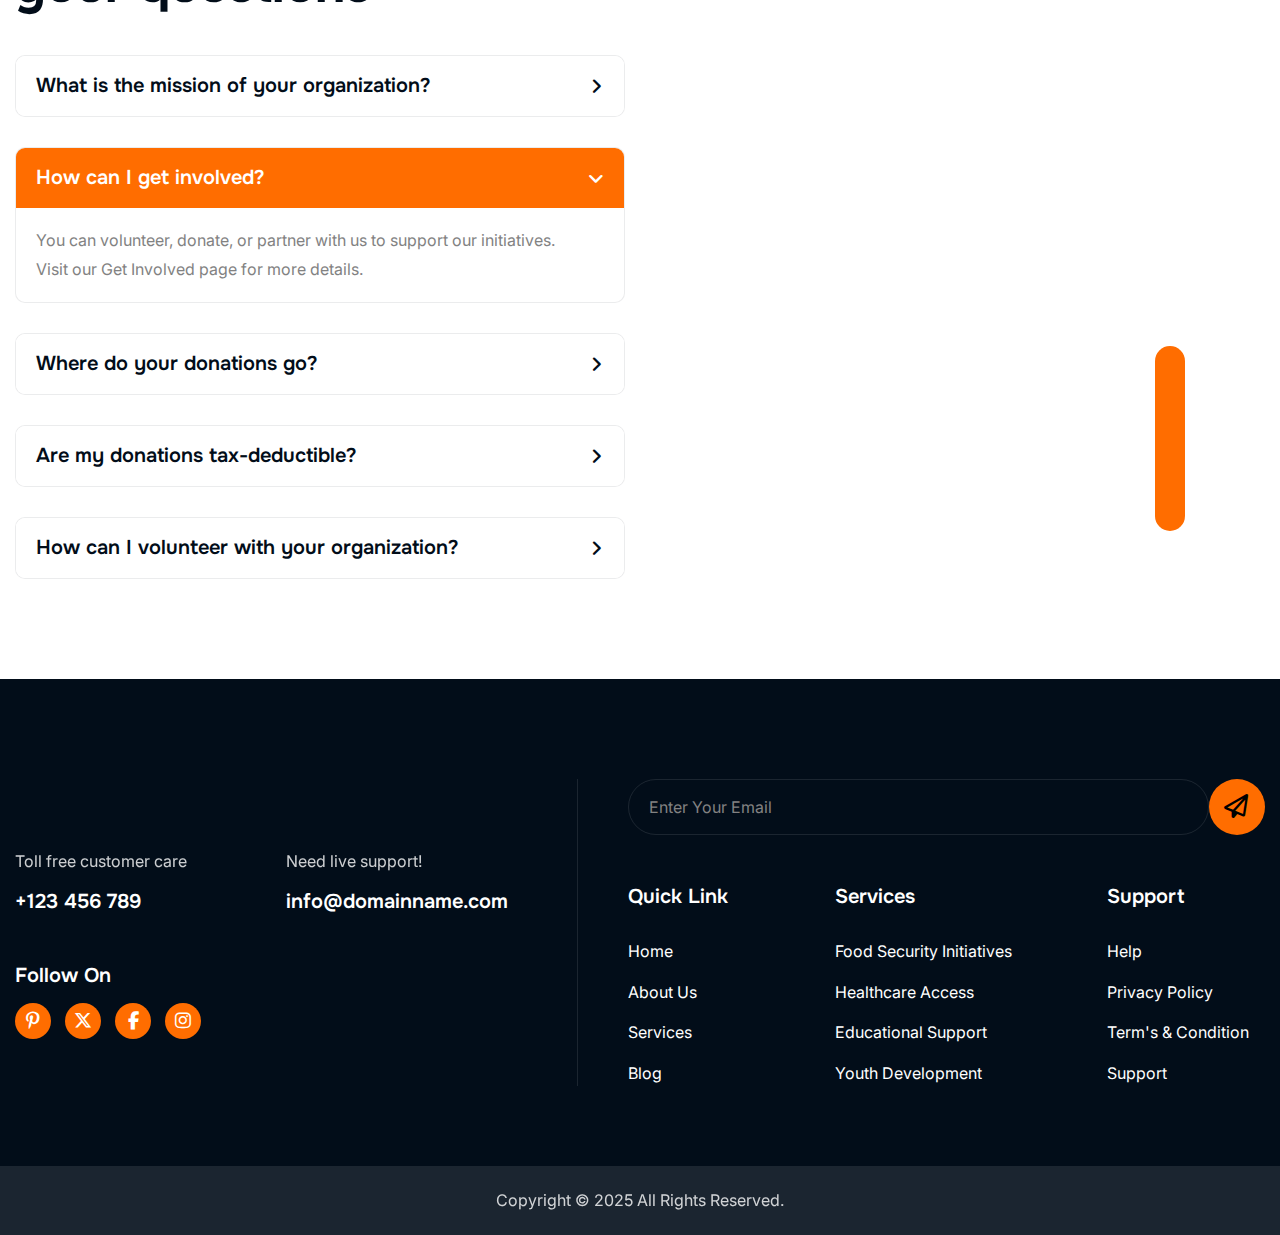
==== commit e77dba4d: "Tas" ====
--- a/about.html
+++ b/about.html
@@ -33,13 +33,14 @@
                         <div class="collapse navbar-collapse main-menu">
                             <div class="nav-menu-wrapper">
                                 <ul class="navbar-nav mr-auto" id="menu">
-                                    <li class="nav-item"><a class="nav-link" href="index.html">Home</a>
-                                       
-                                    </li>                                
+                                    <li class="nav-item"><a class="nav-link" href="index.html">Home</a></li>                                
                                     <li class="nav-item"><a class="nav-link" href="about.html">About Us</a>
                                     <li class="nav-item"><a class="nav-link" href="contact.html">Contact Us</a></li>
                                     <li class="nav-item"><a class="nav-link" href="hackathon.html">Events</a></li>
-                                    <li class="nav-item"><a class="nav-link" href="com.html">Community</a></li>                         
+                                    <li class="nav-item"><a class="nav-link" href="com.html">Community</a></li>
+                                    <li class="nav-item"><a class="nav-link" href="login.html">Login</a></li>
+                                    <li class="nav-item"><a class="nav-link" href="register.html">Register</a></li>
+    
                                 </ul>
                             </div>
                             
